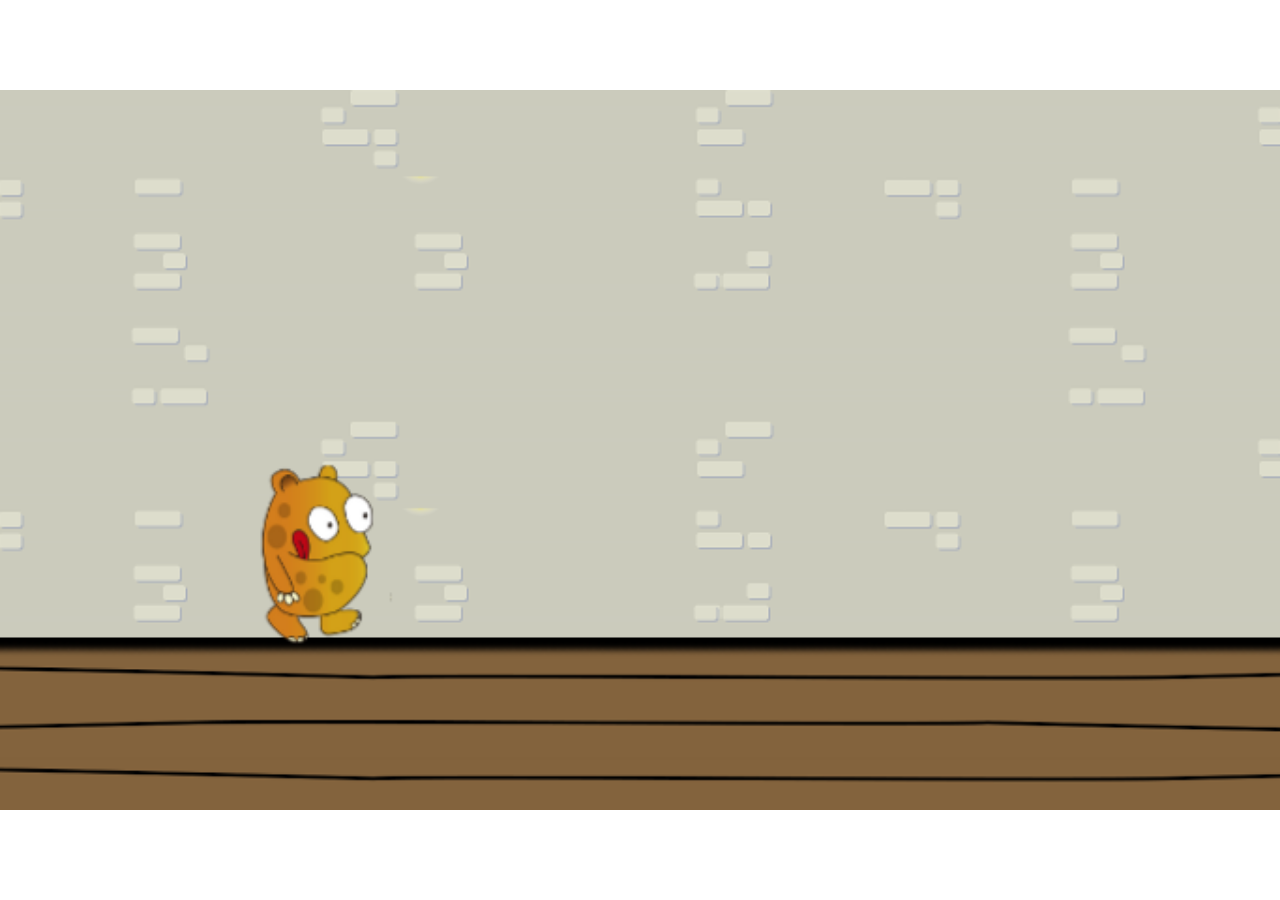
==== Documentación/webRunner/index.html @ 10e08aa9 "parte web empezada" ====
<!DOCTYPE HTML>
<html lang="en">
<head>
<meta charset="UTF-8">

<meta name="viewport" content="width=device-width, user-scalable=0, minimum-scale=1.0, maximum-scale=1.0"/>
<title>Platformer Example</title>

<script src='lib/quintus.js'></script>
<script src='lib/quintus_sprites.js'></script>
<script src='lib/quintus_scenes.js'></script>
<script src='lib/quintus_input.js'></script>
<script src='lib/quintus_anim.js'></script>
<script src='lib/quintus_2d.js'></script>
<script src='lib/quintus_touch.js'></script>
<script src='lib/quintus_ui.js'></script>

<script src='runner.js'></script>
<style>
  body { padding:0px; margin:0px; }
</style>
</head>
<body>
</body>
</html>
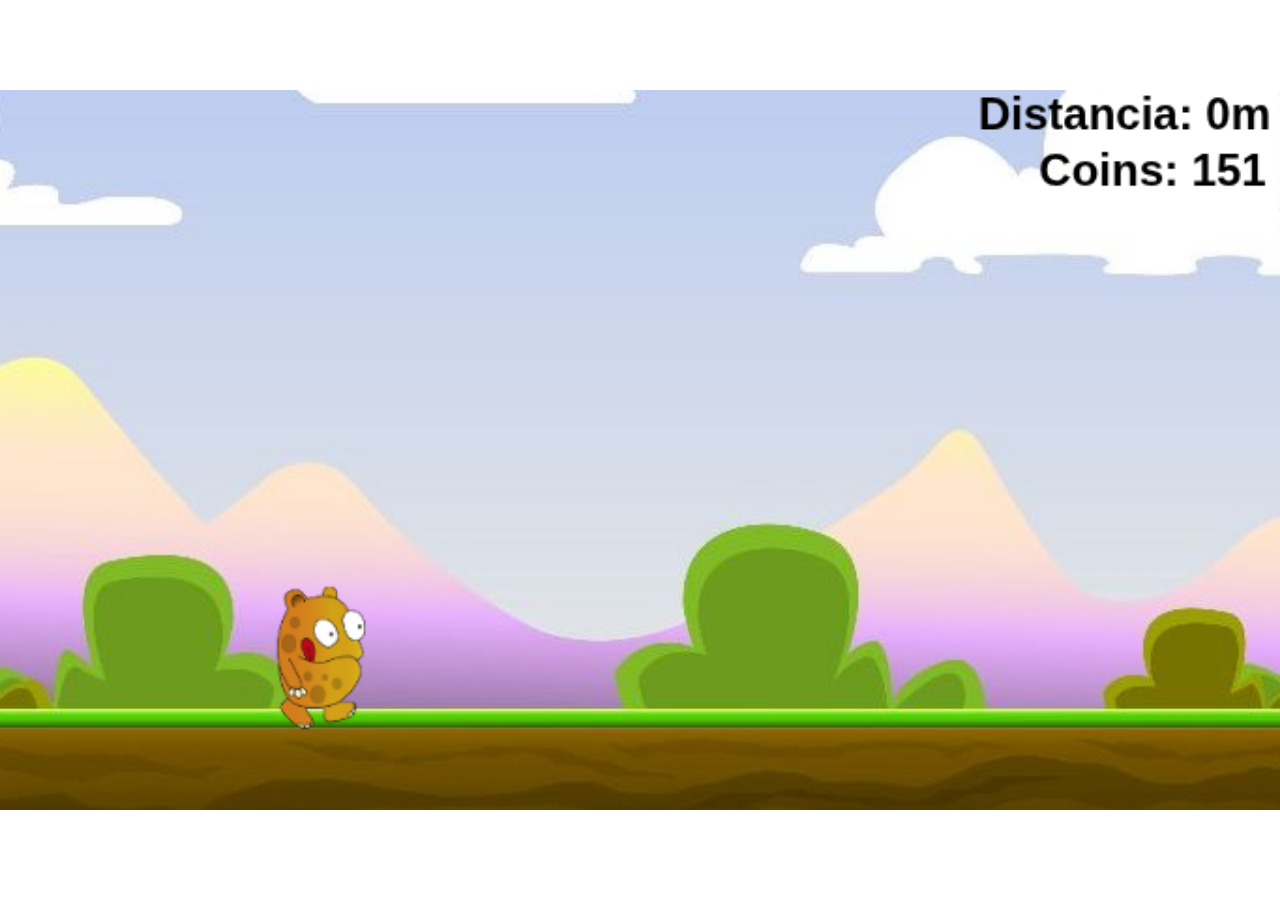
==== commit 51693c7d: "juego con fondo" ====
--- a/Documentación/webRunner/index.html
+++ b/Documentación/webRunner/index.html
@@ -4,7 +4,7 @@
 <meta charset="UTF-8">
 
 <meta name="viewport" content="width=device-width, user-scalable=0, minimum-scale=1.0, maximum-scale=1.0"/>
-<title>Platformer Example</title>
+<title>Box Runner</title>
 
 <script src='lib/quintus.js'></script>
 <script src='lib/quintus_sprites.js'></script>
